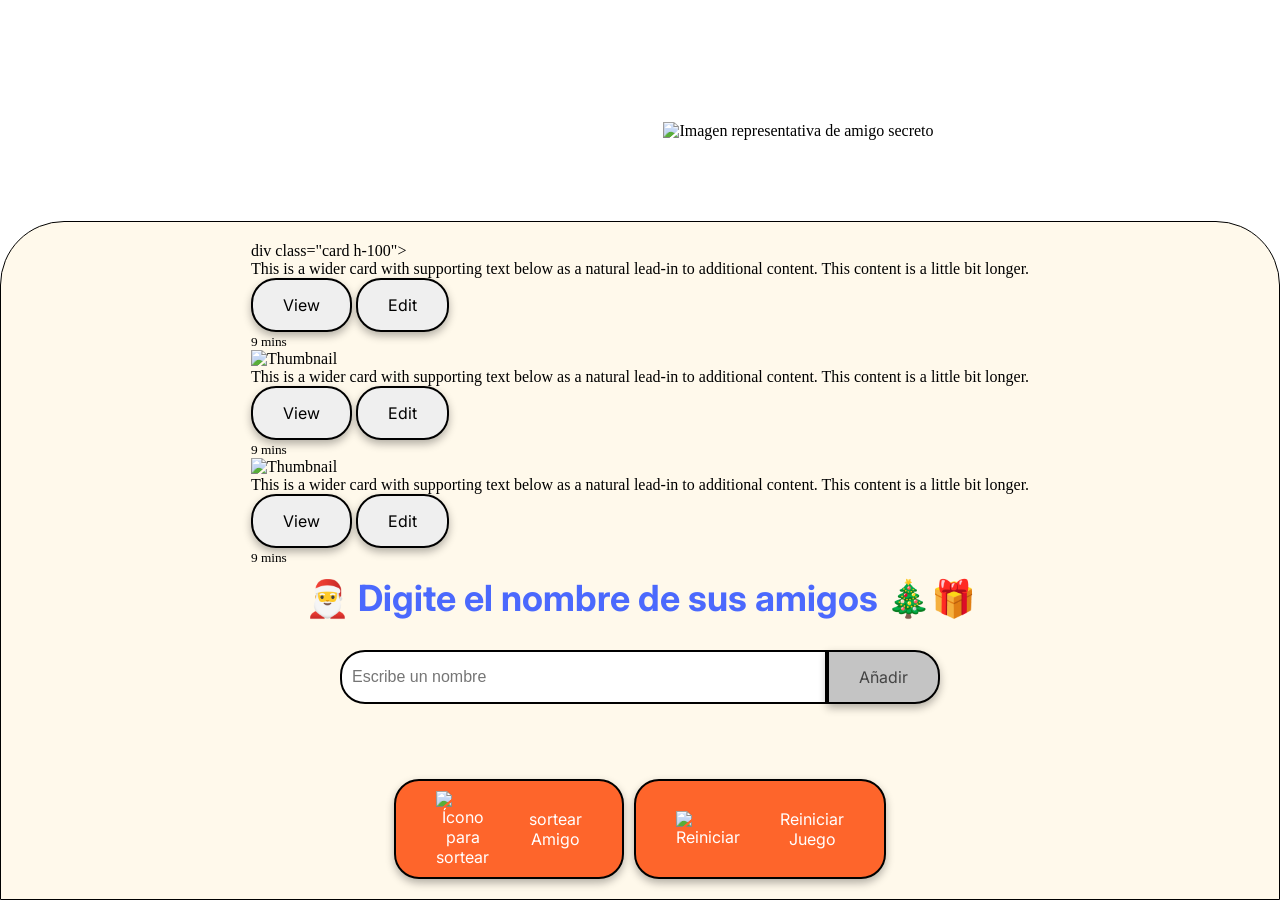
==== index.html @ f71446f6 "se agrega nueva versión el amigo secreto se realiza el enlace al icono y la imagen del amigo secreto" ====
<!DOCTYPE html>
<html lang="es">
<head>
    <meta charset="UTF-8">
    <meta name="viewport" content="width=device-width, initial-scale=1.0">
    <link rel="stylesheet" href="style.css">
    <link rel="preconnect" href="https://fonts.googleapis.com">
    <link rel="preconnect" href="https://fonts.gstatic.com" crossorigin>
    <link href="https://fonts.googleapis.com/css2?family=Inter:wght@100;400;700;900&family=Merriweather:ital,wght@0,300;0,400;0,700;0,900;1,300;1,400;1,700;1,900&display=swap" rel="stylesheet">
   <!-- Se realiza la carga de CSS   -->
    <link rel="icon" type="image/png" href="/DesfioAmigoSecreto-/assets/icons/icon.png">
   
   
   
    <title>Amigo Secreto</title>
</head>
<!-- el body es el cuerpo de la pagina web  -->
<body>
    <main class="main-content">
      <!-- el header es la cabecera de la web -->
        <header class="header-banner">
            <h1 class="main-title">Amigo Secreto</h1>
            <img src="/DesfioAmigoSecreto-/assets/img/amigo-secreto.png" alt="Imagen representativa de amigo secreto">
        </header>
        







        <!-- Estructura anterior -->
        <section class="input-section">
<!--aqui esta la prueba que se esta implementando con bootstrup -->
<div class="row row-cols-1 row-cols-md-3 g-4">
      
      <div class="col">
        div class="card h-100">
          <img< src="https://via.placeholder.com/600x300" class="card-img-top" alt="Thumbnail">
          <div class="card-body">
            <p class="card-text">This is a wider card with supporting text below as a natural lead-in to additional content. This content is a little bit longer.</p>
            <div class="d-flex justify-content-between align-items-center">
              <div>
                <button class="btn btn-sm btn-outline-primary">View</button>
                <button class="btn btn-sm btn-outline-secondary">Edit</button>
              </div>
              <small class="text-muted">9 mins</small>
            </div>
          </div>
        </div>
      </div>

      <div class="col">
        <div class="card h-100">
          <img src="https://via.placeholder.com/600x300" class="card-img-top" alt="Thumbnail">
          <div class="card-body">
            <p class="card-text">This is a wider card with supporting text below as a natural lead-in to additional content. This content is a little bit longer.</p>
            <div class="d-flex justify-content-between align-items-center">
              <div>
                <button class="btn btn-sm btn-outline-primary">View</button>
                <button class="btn btn-sm btn-outline-secondary">Edit</button>
              </div>
              <small class="text-muted">9 mins</small>
            </div>
          </div>
        </div>
      </div>

      <div class="col">
        <div class="card h-100">
          <img src="https://via.placeholder.com/600x300" class="card-img-top" alt="Thumbnail">
          <div class="card-body">
            <p class="card-text">This is a wider card with supporting text below as a natural lead-in to additional content. This content is a little bit longer.</p>
            <div class="d-flex justify-content-between align-items-center">
              <div>
                <button class="btn btn-sm btn-outline-primary">View</button>
                <button class="btn btn-sm btn-outline-secondary">Edit</button>
              </div>
              <small class="text-muted">9 mins</small>
            </div>
          </div>
        </div>
      </div>

    </div>



 <!-- ***********************************************************************************  -->
 <!--Lo antiguo aun es util ya veremos como quedara -->
                                                <h2 class="section-title">🎅 Digite el nombre de sus amigos 🎄🎁</h2>
                                                                <div class="input-wrapper">
                                                                    <input type="text" id="amigo" class="input-name" placeholder="Escribe un nombre">
                                                                    <button class="button-add" onclick="agregarAmigo()">Añadir</button>
                                                                </div>
                                            
                                                <ul id="listaAmigos" class="name-list" aria-labelledby="listaAmigos" role="list"></ul>
                                                <ul id="resultado" class="result-list" aria-live="polite"></ul>

                                                
                                                    <div class="button-container">
                                                        <button class="button-draw" onclick="sortearAmigo()" aria-label="Sortear amigo secreto">
                                                            <img src="/DesfioAmigoSecreto-/assets/icons/play_circle_outline.png" alt="Ícono para sortear">
                                                            sortear Amigo
                                                        </button>
                                                            <button class="button-draw" onclick="reiniciarJuego()" aria-label="Reiniciar" >
                                                                <img src="/DesfioAmigoSecreto-/assets/icons/play_circle_outline.png" alt="Reiniciar">
                                                                Reiniciar Juego</button>
                                                    </div>
        </section>

<!-- ***********************************************************************************  -->     
<!-- **Esta Seccion se usuara Algunas opciones Bootstrup para aprender de frameworks  ** -->  
<!-- ***********************************************************************************  -->     
                        <section> 
                                    <div class="container">
                                            <div class="row" id="listaAmigos">
                                                <!-- Cada amigo se agregará aquí como columna -->
                                            </div>
                                    </div>


                        </section>




    </main>

    <script src="app.js" defer></script>
    <!-- Script de bootstrap -->
     <script src="https://cdn.jsdelivr.net/npm/bootstrap@5.3.2/dist/js/bootstrap.bundle.min.js"></script>
</body>
</html>
---- style.css ----
:root {
    --color-primary: #4B69FD;
    --color-secondary: #FFF9EB;
    --color-tertiary: #C4C4C4;
    --color-button: #fe652b;
    --color-button-hover: #e55720;
    --color-text: #444444;
    --color-white: #FFFFFF;
}

/* Estilos generales */
* {
    margin: 0;
    padding: 0;
    box-sizing: border-box;
}
/*se agrego imagen en el body navideña de acuerdo a la logica del juego */
body {
    height: 100vh;
    /* background-color: var(--color-button); */ /* opcional si quieres color de base */
    background-image: url('/DesfioAmigoSecreto-/assets/img/LogicaDelAmigoSecreto2.jpeg'); /* tu imagen */
    background-size: cover;     /* cubre todo el body */
    background-position: center; /* centra la imagen */
    background-repeat: no-repeat; /* no repite */
    display: flex;
    justify-content: center;
    align-items: center;
}


.main-content {
    display: flex;
    flex-direction: column;
    height: 100%;
    width: 100%;
}

/* Banner */
.header-banner {
    flex: 40%;
    display: flex;
    justify-content: center;
    align-items: center;
    padding: 40px 0 0;
}

/* Sección de entrada */
.input-section {
    flex: 60%;
    background-color: var(--color-secondary);
    border: 1px solid #000;
    border-radius: 64px 64px 0 0;
    display: flex;
    flex-direction: column;
    align-items: center;
    padding: 20px;
    width: 100%;
}

/* Títulos */
.main-title {
    font-size: 48px;
    font-family: "Merriweather", serif;
    font-weight: 900;
    font-style: italic;
    color: var(--color-white);
}

.section-title {
    font-family: "Inter", serif;
    font-size: 36px;
    font-weight: 700;
    color: var(--color-primary);
    margin: 10px 0;
    text-align: center;
}

/* Contenedores de entrada y botón */
.input-wrapper {
    display: flex;
    justify-content: center;
    width: 100%;
    max-width: 600px;
    margin-top: 20px;
}

.input-name {
    width: 100%;
    padding: 10px;
    border: 2px solid #000;
    border-radius: 25px 0 0 25px;
    font-size: 16px;
}
/* es el diseño de los botones */
.button-container {
    display: flex;           /* activa Flexbox */
    justify-content: center; /* centra horizontalmente los botones */
    flex-direction: row;     /* alinea los elementos en fila */
    gap: 10px;               /* espacio entre botones */
    width: 300px;            /* ancho del contenedor, opcional */
}


/* Estilos de entrada de texto */
.input-title {
    flex: 1;
    padding: 10px 15px;
    font-size: 16px;
    border: 2px solid #333;
    border-right: none;
    border-radius: 25px 0 0 25px;
    font-family: "Merriweather", serif;
    box-shadow: 0 4px 8px rgba(0, 0, 0, 0.3);
}

/* Estilos de botón */
button {
    padding: 15px 30px;
    font-family: "Inter", sans-serif;
    font-size: 16px;
    border: 2px solid #000;
    border-radius: 25px;
    box-shadow: 0 4px 8px rgba(0, 0, 0, 0.3);
    cursor: pointer;
}

.button-add {
    background-color: var(--color-tertiary);
    color: var(--color-text);
    border-radius: 0 25px 25px 0;
}

.button-add:hover {
    background-color: #a1a1a1;
}

/*estilo de botón eliminar*/
.btn-eliminar {
    margin-left: 10px;      /* separación visual del nombre */
    cursor: pointer;         /* cambia cursor al pasar por encima */
    background: transparent; /* fondo transparente */
    border: none;            /* sin borde */
    padding: 0;              /* sin padding */
    font-size: 14px;         /* tamaño pequeño */
    line-height: 1;          /* altura de línea ajustada */
}

/* Opcional: mostrar solo al pasar el mouse sobre el <li> */
li:hover .btn-eliminar {
    display: inline; /* se culta por defecto */
}


/* Listas */
ul {
    list-style-type: none;
    color: var(--color-text);
    font-family: "Inter", sans-serif;
    font-size: 18px;
    margin: 20px 0;
}

.result-list {
    margin-top: 15px;
    color: #05DF05;
    font-size: 22px;
    font-weight: bold;
    text-align: center;
}

/* Botón de sortear título */
.button-draw {
    display: flex;
    align-items: center;
    width: 100%;
    padding: 10px 40px;
    color: var(--color-white);
    background-color: var(--color-button);
    font-size: 16px;
}

.button-draw img {
    margin-right: 40px;
}

.button-draw:hover {
    background-color: var(--color-button-hover);
}


/* se  agrega  para secciones */
.content-grid.fixed-size {
    grid-template-columns: repeat(auto-fit, minmax(350px, 350px));
    justify-content: center;
}
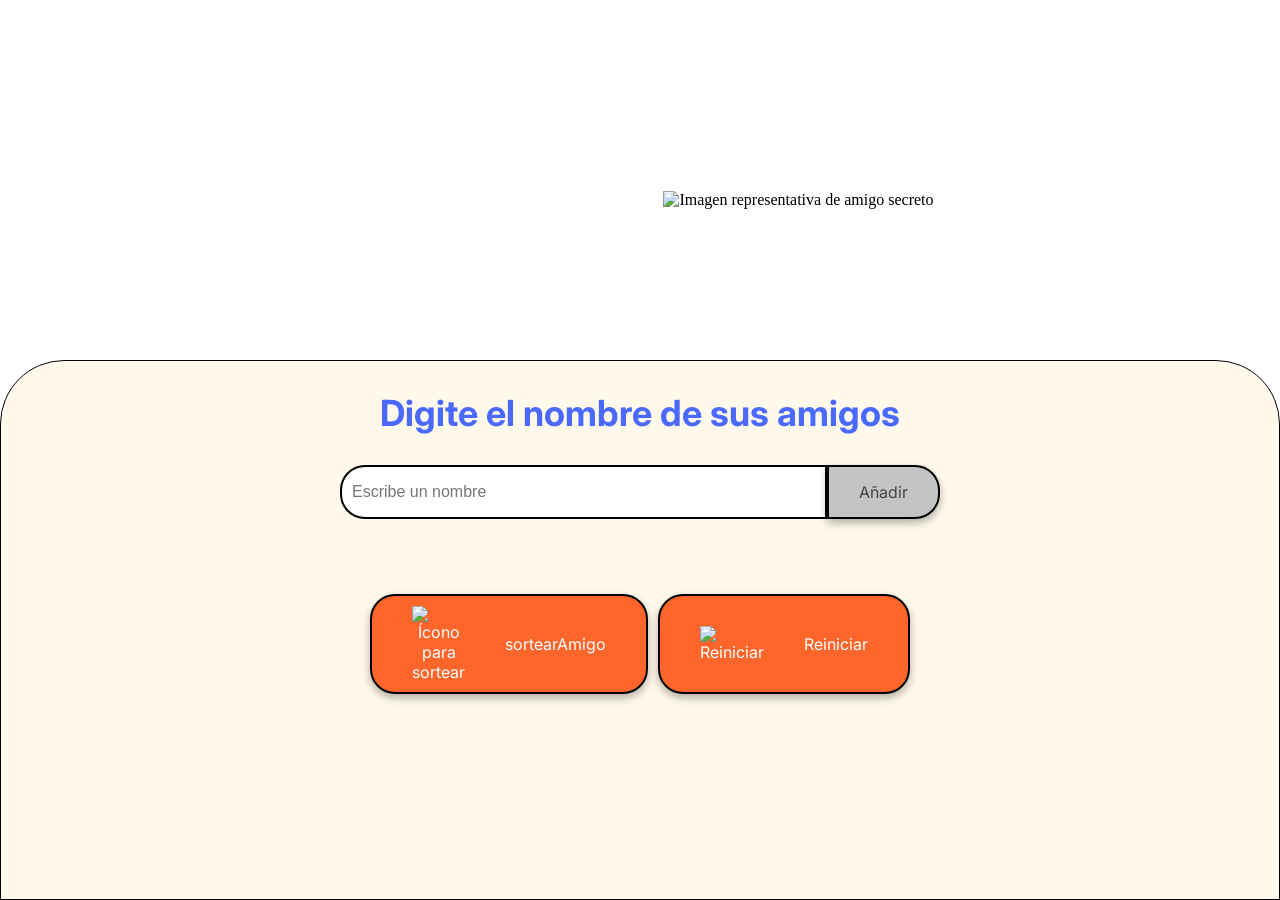
==== commit 93cf3f4d: "Update index.html se repra direccion de imgen de amigo secreto" ====
--- a/index.html
+++ b/index.html
@@ -7,133 +7,44 @@
     <link rel="preconnect" href="https://fonts.googleapis.com">
     <link rel="preconnect" href="https://fonts.gstatic.com" crossorigin>
     <link href="https://fonts.googleapis.com/css2?family=Inter:wght@100;400;700;900&family=Merriweather:ital,wght@0,300;0,400;0,700;0,900;1,300;1,400;1,700;1,900&display=swap" rel="stylesheet">
-   <!-- Se realiza la carga de CSS   -->
-    <link rel="icon" type="image/png" href="/DesfioAmigoSecreto-/assets/icons/icon.png">
-   
-   
-   
     <title>Amigo Secreto</title>
 </head>
-<!-- el body es el cuerpo de la pagina web  -->
+
 <body>
     <main class="main-content">
-      <!-- el header es la cabecera de la web -->
         <header class="header-banner">
             <h1 class="main-title">Amigo Secreto</h1>
-            <img src="/DesfioAmigoSecreto-/assets/img/amigo-secreto.png" alt="Imagen representativa de amigo secreto">
+            <img src="/assents/img/amigo-secreto.png" alt="Imagen representativa de amigo secreto">
         </header>
         
+        <section class="input-section">
+            <h2 class="section-title">Digite el nombre de sus amigos</h2>
+            <div class="input-wrapper">
+                <input type="text" id="amigo" class="input-name" placeholder="Escribe un nombre">
+                <button class="button-add" onclick="agregarAmigo()">Añadir</button>
+            </div>
+           
+            <ul id="listaAmigos" class="name-list" aria-labelledby="listaAmigos" role="list"></ul>
+            <ul id="resultado" class="result-list" aria-live="polite"></ul>
 
-
-
-
-
-
-
-        <!-- Estructura anterior -->
-        <section class="input-section">
-<!--aqui esta la prueba que se esta implementando con bootstrup -->
-<div class="row row-cols-1 row-cols-md-3 g-4">
-      
-      <div class="col">
-        div class="card h-100">
-          <img< src="https://via.placeholder.com/600x300" class="card-img-top" alt="Thumbnail">
-          <div class="card-body">
-            <p class="card-text">This is a wider card with supporting text below as a natural lead-in to additional content. This content is a little bit longer.</p>
-            <div class="d-flex justify-content-between align-items-center">
-              <div>
-                <button class="btn btn-sm btn-outline-primary">View</button>
-                <button class="btn btn-sm btn-outline-secondary">Edit</button>
-              </div>
-              <small class="text-muted">9 mins</small>
+              
+            <div class="button-container">
+                <button class="button-draw" onclick="sortearAmigo()" aria-label="Sortear amigo secreto">
+                    <img src="play_circle_outline.png" alt="Ícono para sortear">
+                    sortearAmigo
+                </button>
+                    <button class="button-draw" onclick="reiniciarJuego()" aria-label="Reiniciar" >
+                        <img src="play_circle_outline.png" alt="Reiniciar">
+                        Reiniciar</button>
             </div>
-          </div>
-        </div>
-      </div>
-
-      <div class="col">
-        <div class="card h-100">
-          <img src="https://via.placeholder.com/600x300" class="card-img-top" alt="Thumbnail">
-          <div class="card-body">
-            <p class="card-text">This is a wider card with supporting text below as a natural lead-in to additional content. This content is a little bit longer.</p>
-            <div class="d-flex justify-content-between align-items-center">
-              <div>
-                <button class="btn btn-sm btn-outline-primary">View</button>
-                <button class="btn btn-sm btn-outline-secondary">Edit</button>
-              </div>
-              <small class="text-muted">9 mins</small>
-            </div>
-          </div>
-        </div>
-      </div>
-
-      <div class="col">
-        <div class="card h-100">
-          <img src="https://via.placeholder.com/600x300" class="card-img-top" alt="Thumbnail">
-          <div class="card-body">
-            <p class="card-text">This is a wider card with supporting text below as a natural lead-in to additional content. This content is a little bit longer.</p>
-            <div class="d-flex justify-content-between align-items-center">
-              <div>
-                <button class="btn btn-sm btn-outline-primary">View</button>
-                <button class="btn btn-sm btn-outline-secondary">Edit</button>
-              </div>
-              <small class="text-muted">9 mins</small>
-            </div>
-          </div>
-        </div>
-      </div>
-
-    </div>
-
-
-
- <!-- ***********************************************************************************  -->
- <!--Lo antiguo aun es util ya veremos como quedara -->
-                                                <h2 class="section-title">🎅 Digite el nombre de sus amigos 🎄🎁</h2>
-                                                                <div class="input-wrapper">
-                                                                    <input type="text" id="amigo" class="input-name" placeholder="Escribe un nombre">
-                                                                    <button class="button-add" onclick="agregarAmigo()">Añadir</button>
-                                                                </div>
-                                            
-                                                <ul id="listaAmigos" class="name-list" aria-labelledby="listaAmigos" role="list"></ul>
-                                                <ul id="resultado" class="result-list" aria-live="polite"></ul>
-
-                                                
-                                                    <div class="button-container">
-                                                        <button class="button-draw" onclick="sortearAmigo()" aria-label="Sortear amigo secreto">
-                                                            <img src="/DesfioAmigoSecreto-/assets/icons/play_circle_outline.png" alt="Ícono para sortear">
-                                                            sortear Amigo
-                                                        </button>
-                                                            <button class="button-draw" onclick="reiniciarJuego()" aria-label="Reiniciar" >
-                                                                <img src="/DesfioAmigoSecreto-/assets/icons/play_circle_outline.png" alt="Reiniciar">
-                                                                Reiniciar Juego</button>
-                                                    </div>
         </section>
-
-<!-- ***********************************************************************************  -->     
-<!-- **Esta Seccion se usuara Algunas opciones Bootstrup para aprender de frameworks  ** -->  
-<!-- ***********************************************************************************  -->     
-                        <section> 
-                                    <div class="container">
-                                            <div class="row" id="listaAmigos">
-                                                <!-- Cada amigo se agregará aquí como columna -->
-                                            </div>
-                                    </div>
-
-
-                        </section>
-
-
-
-
     </main>
 
     <script src="app.js" defer></script>
-    <!-- Script de bootstrap -->
-     <script src="https://cdn.jsdelivr.net/npm/bootstrap@5.3.2/dist/js/bootstrap.bundle.min.js"></script>
 </body>
 </html>
 
 
 
 
+
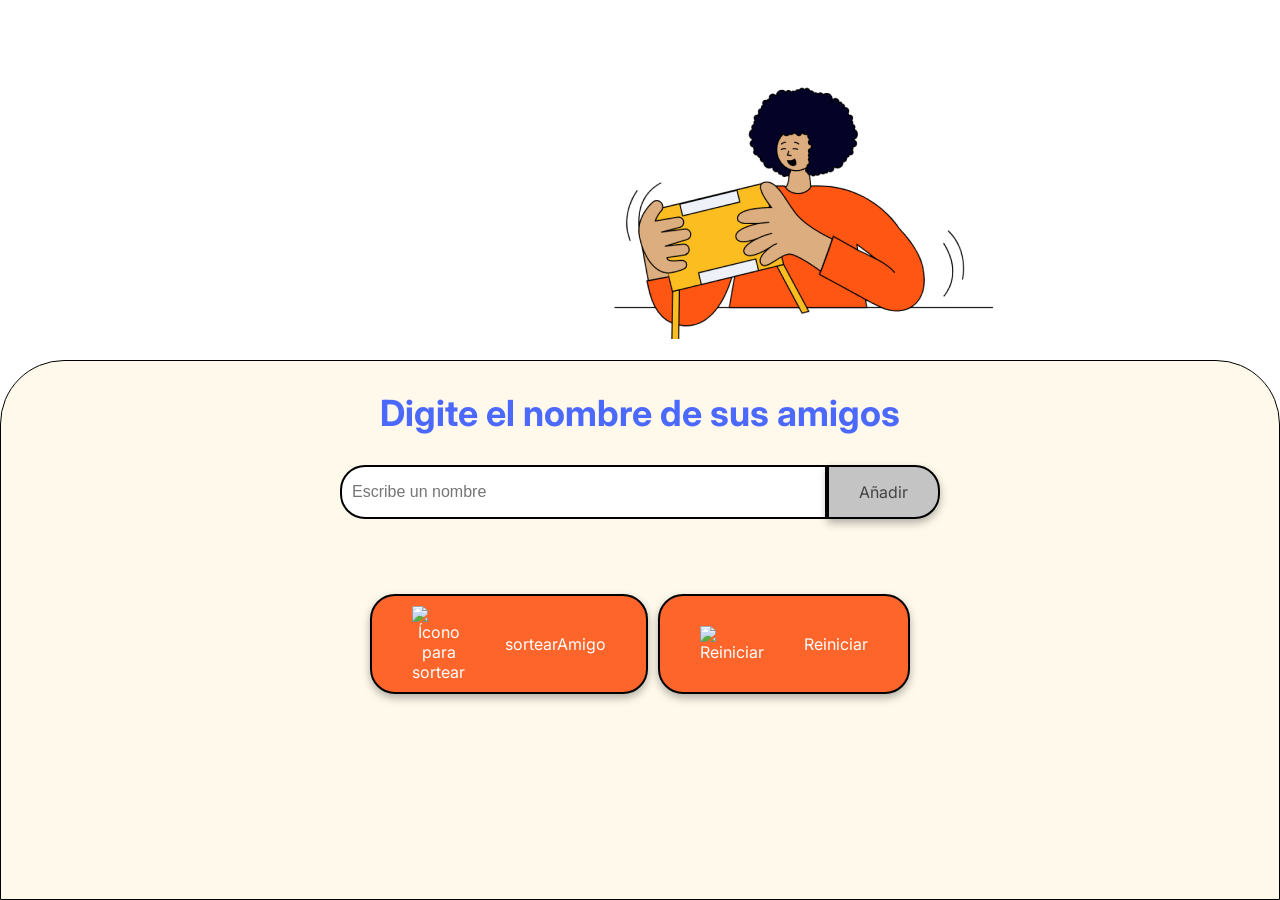
==== commit 88bfb34d: "Update index.html" ====
--- a/index.html
+++ b/index.html
@@ -14,7 +14,7 @@
     <main class="main-content">
         <header class="header-banner">
             <h1 class="main-title">Amigo Secreto</h1>
-            <img src="/assents/img/amigo-secreto.png" alt="Imagen representativa de amigo secreto">
+            <img src="assets/img/amigo-secreto.png" alt="Imagen representativa de amigo secreto">
         </header>
         
         <section class="input-section">
@@ -48,3 +48,5 @@
 
 
 
+
+
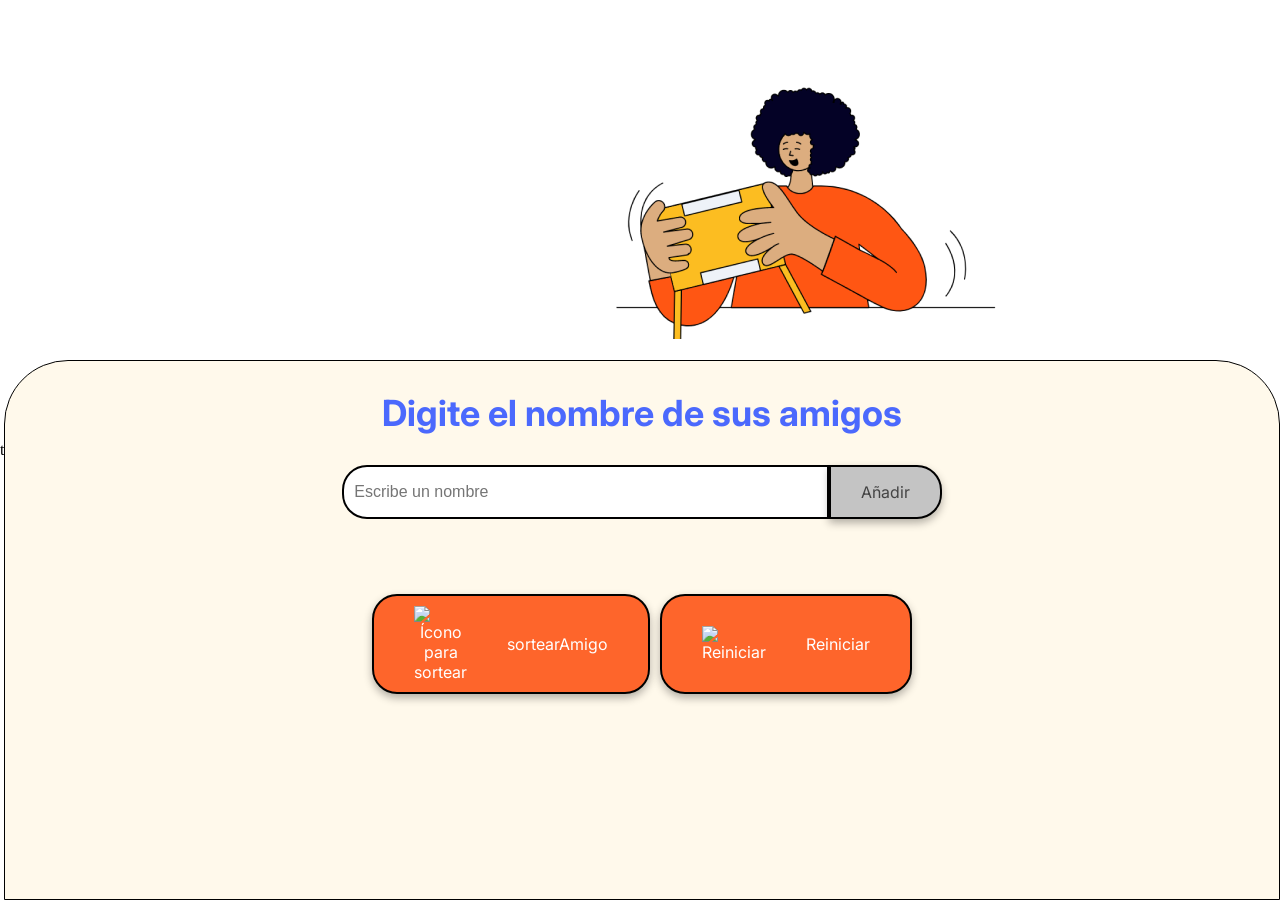
==== commit 5b0200f4: "Update index.html" ====
--- a/index.html
+++ b/index.html
@@ -1,4 +1,4 @@
-<!DOCTYPE html>
+t<!DOCTYPE html>
 <html lang="es">
 <head>
     <meta charset="UTF-8">
@@ -14,7 +14,7 @@
     <main class="main-content">
         <header class="header-banner">
             <h1 class="main-title">Amigo Secreto</h1>
-            <img src="assets/img/amigo-secreto.png" alt="Imagen representativa de amigo secreto">
+            <img src="assets/img/amigo-secreto.png"  alt="Imagen representativa de amigo secreto">
         </header>
         
         <section class="input-section">
@@ -34,7 +34,7 @@
                     sortearAmigo
                 </button>
                     <button class="button-draw" onclick="reiniciarJuego()" aria-label="Reiniciar" >
-                        <img src="play_circle_outline.png" alt="Reiniciar">
+                        <img src="assents/icons/play_circle_outline.png" alt="Reiniciar">
                         Reiniciar</button>
             </div>
         </section>
@@ -50,3 +50,5 @@
 
 
 
+
+
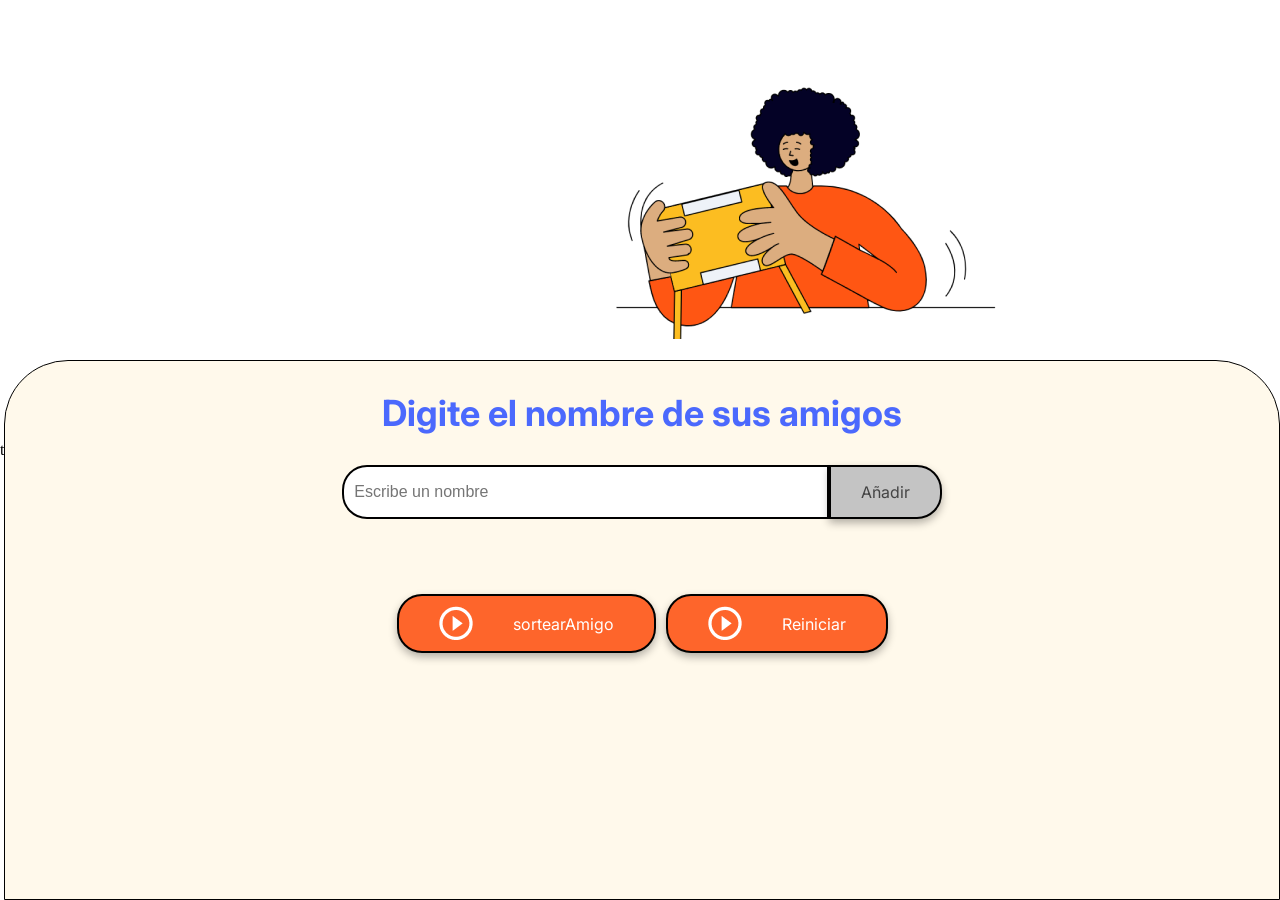
==== commit e2bbad07: "Update index.html se realizo la reparacion de la ruta de iconos de botones" ====
--- a/index.html
+++ b/index.html
@@ -30,11 +30,11 @@
               
             <div class="button-container">
                 <button class="button-draw" onclick="sortearAmigo()" aria-label="Sortear amigo secreto">
-                    <img src="play_circle_outline.png" alt="Ícono para sortear">
+                    <img src="/assets/icons/play_circle_outline.png" alt="Ícono para sortear">
                     sortearAmigo
                 </button>
                     <button class="button-draw" onclick="reiniciarJuego()" aria-label="Reiniciar" >
-                        <img src="assents/icons/play_circle_outline.png" alt="Reiniciar">
+                        <img src="assets/icons/play_circle_outline.png" alt="Reiniciar">
                         Reiniciar</button>
             </div>
         </section>
@@ -52,3 +52,4 @@
 
 
 
+
